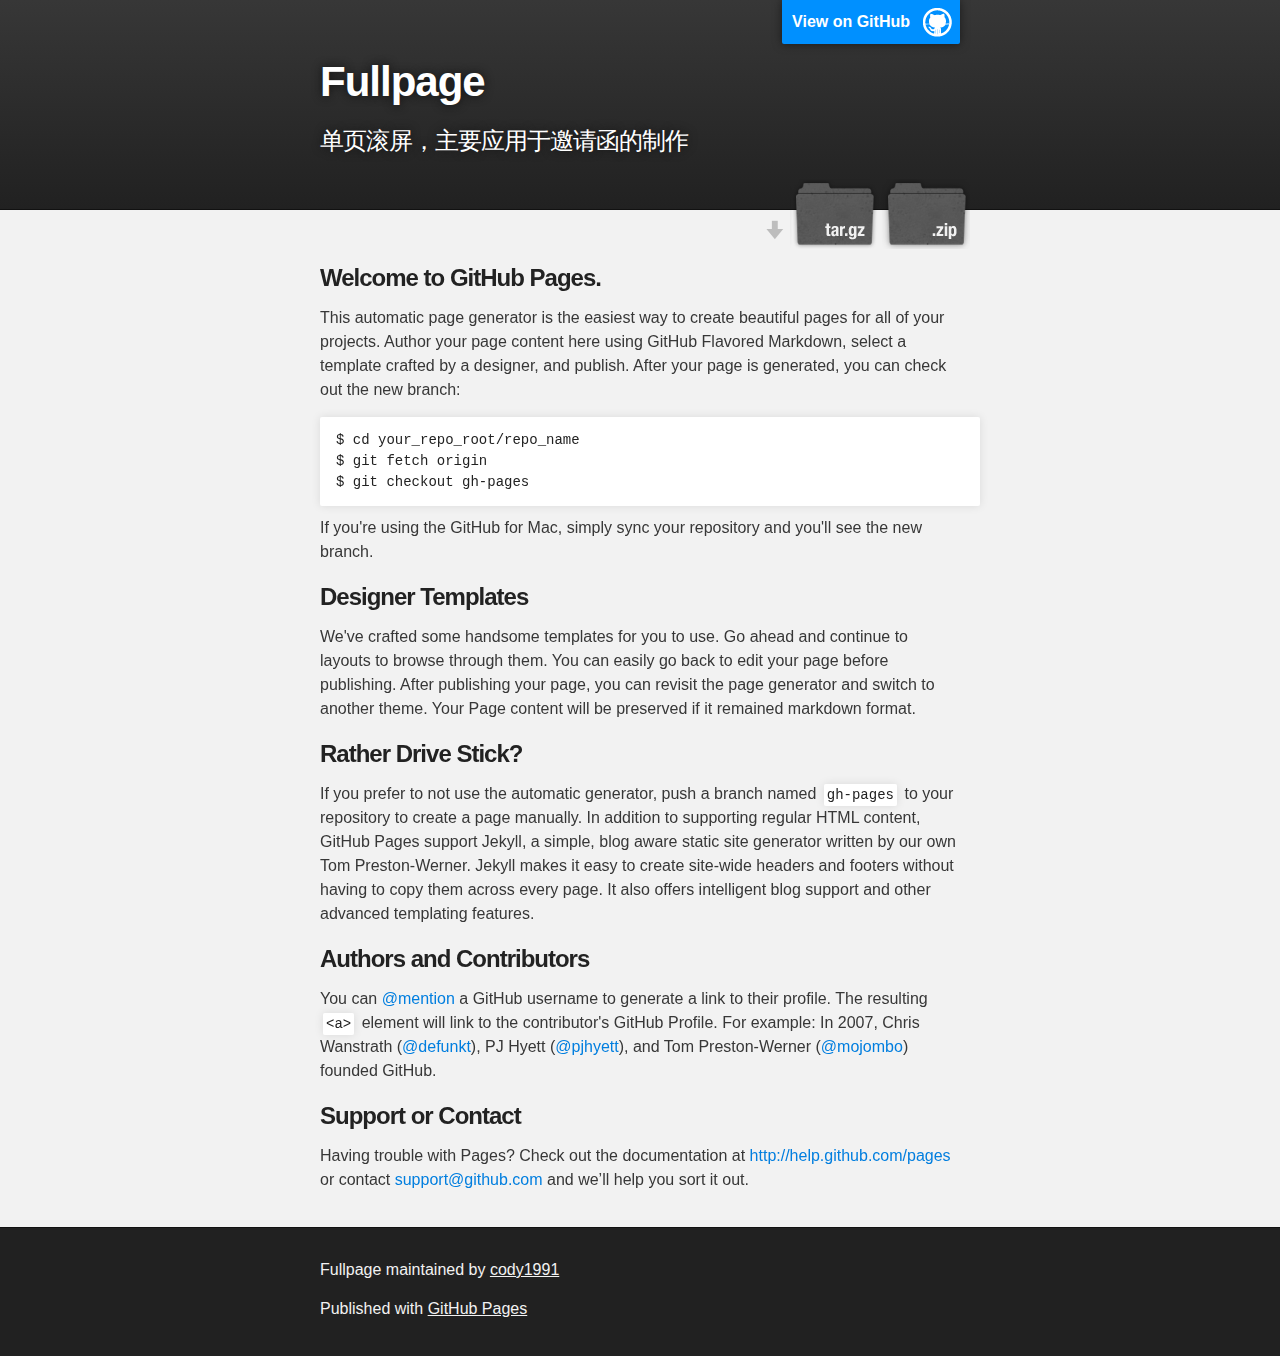
==== index.html @ 8fdb949c "Create gh-pages branch via GitHub" ====
<!DOCTYPE html>
<html>

  <head>
    <meta charset='utf-8'>
    <meta http-equiv="X-UA-Compatible" content="chrome=1">
    <meta name="description" content="Fullpage : 单页滚屏，主要应用于邀请函的制作">

    <link rel="stylesheet" type="text/css" media="screen" href="stylesheets/stylesheet.css">

    <title>Fullpage</title>
  </head>

  <body>

    <!-- HEADER -->
    <div id="header_wrap" class="outer">
        <header class="inner">
          <a id="forkme_banner" href="https://github.com/cody1991/fullpage">View on GitHub</a>

          <h1 id="project_title">Fullpage</h1>
          <h2 id="project_tagline">单页滚屏，主要应用于邀请函的制作</h2>

            <section id="downloads">
              <a class="zip_download_link" href="https://github.com/cody1991/fullpage/zipball/master">Download this project as a .zip file</a>
              <a class="tar_download_link" href="https://github.com/cody1991/fullpage/tarball/master">Download this project as a tar.gz file</a>
            </section>
        </header>
    </div>

    <!-- MAIN CONTENT -->
    <div id="main_content_wrap" class="outer">
      <section id="main_content" class="inner">
        <h3>
<a name="welcome-to-github-pages" class="anchor" href="#welcome-to-github-pages"><span class="octicon octicon-link"></span></a>Welcome to GitHub Pages.</h3>

<p>This automatic page generator is the easiest way to create beautiful pages for all of your projects. Author your page content here using GitHub Flavored Markdown, select a template crafted by a designer, and publish. After your page is generated, you can check out the new branch:</p>

<pre><code>$ cd your_repo_root/repo_name
$ git fetch origin
$ git checkout gh-pages
</code></pre>

<p>If you're using the GitHub for Mac, simply sync your repository and you'll see the new branch.</p>

<h3>
<a name="designer-templates" class="anchor" href="#designer-templates"><span class="octicon octicon-link"></span></a>Designer Templates</h3>

<p>We've crafted some handsome templates for you to use. Go ahead and continue to layouts to browse through them. You can easily go back to edit your page before publishing. After publishing your page, you can revisit the page generator and switch to another theme. Your Page content will be preserved if it remained markdown format.</p>

<h3>
<a name="rather-drive-stick" class="anchor" href="#rather-drive-stick"><span class="octicon octicon-link"></span></a>Rather Drive Stick?</h3>

<p>If you prefer to not use the automatic generator, push a branch named <code>gh-pages</code> to your repository to create a page manually. In addition to supporting regular HTML content, GitHub Pages support Jekyll, a simple, blog aware static site generator written by our own Tom Preston-Werner. Jekyll makes it easy to create site-wide headers and footers without having to copy them across every page. It also offers intelligent blog support and other advanced templating features.</p>

<h3>
<a name="authors-and-contributors" class="anchor" href="#authors-and-contributors"><span class="octicon octicon-link"></span></a>Authors and Contributors</h3>

<p>You can <a href="https://github.com/blog/821" class="user-mention">@mention</a> a GitHub username to generate a link to their profile. The resulting <code>&lt;a&gt;</code> element will link to the contributor's GitHub Profile. For example: In 2007, Chris Wanstrath (<a href="https://github.com/defunkt" class="user-mention">@defunkt</a>), PJ Hyett (<a href="https://github.com/pjhyett" class="user-mention">@pjhyett</a>), and Tom Preston-Werner (<a href="https://github.com/mojombo" class="user-mention">@mojombo</a>) founded GitHub.</p>

<h3>
<a name="support-or-contact" class="anchor" href="#support-or-contact"><span class="octicon octicon-link"></span></a>Support or Contact</h3>

<p>Having trouble with Pages? Check out the documentation at <a href="http://help.github.com/pages">http://help.github.com/pages</a> or contact <a href="mailto:support@github.com">support@github.com</a> and we’ll help you sort it out.</p>
      </section>
    </div>

    <!-- FOOTER  -->
    <div id="footer_wrap" class="outer">
      <footer class="inner">
        <p class="copyright">Fullpage maintained by <a href="https://github.com/cody1991">cody1991</a></p>
        <p>Published with <a href="http://pages.github.com">GitHub Pages</a></p>
      </footer>
    </div>

    

  </body>
</html>
---- stylesheets/stylesheet.css ----
/*******************************************************************************
Slate Theme for GitHub Pages
by Jason Costello, @jsncostello
*******************************************************************************/

@import url(pygment_trac.css);

/*******************************************************************************
MeyerWeb Reset
*******************************************************************************/

html, body, div, span, applet, object, iframe,
h1, h2, h3, h4, h5, h6, p, blockquote, pre,
a, abbr, acronym, address, big, cite, code,
del, dfn, em, img, ins, kbd, q, s, samp,
small, strike, strong, sub, sup, tt, var,
b, u, i, center,
dl, dt, dd, ol, ul, li,
fieldset, form, label, legend,
table, caption, tbody, tfoot, thead, tr, th, td,
article, aside, canvas, details, embed,
figure, figcaption, footer, header, hgroup,
menu, nav, output, ruby, section, summary,
time, mark, audio, video {
  margin: 0;
  padding: 0;
  border: 0;
  font: inherit;
  vertical-align: baseline;
}

/* HTML5 display-role reset for older browsers */
article, aside, details, figcaption, figure,
footer, header, hgroup, menu, nav, section {
  display: block;
}

ol, ul {
  list-style: none;
}

table {
  border-collapse: collapse;
  border-spacing: 0;
}

/*******************************************************************************
Theme Styles
*******************************************************************************/

body {
  box-sizing: border-box;
  color:#373737;
  background: #212121;
  font-size: 16px;
  font-family: 'Myriad Pro', Calibri, Helvetica, Arial, sans-serif;
  line-height: 1.5;
  -webkit-font-smoothing: antialiased;
}

h1, h2, h3, h4, h5, h6 {
  margin: 10px 0;
  font-weight: 700;
  color:#222222;
  font-family: 'Lucida Grande', 'Calibri', Helvetica, Arial, sans-serif;
  letter-spacing: -1px;
}

h1 {
  font-size: 36px;
  font-weight: 700;
}

h2 {
  padding-bottom: 10px;
  font-size: 32px;
  background: url('../images/bg_hr.png') repeat-x bottom;
}

h3 {
  font-size: 24px;
}

h4 {
  font-size: 21px;
}

h5 {
  font-size: 18px;
}

h6 {
  font-size: 16px;
}

p {
  margin: 10px 0 15px 0;
}

footer p {
  color: #f2f2f2;
}

a {
  text-decoration: none;
  color: #007edf;
  text-shadow: none;

  transition: color 0.5s ease;
  transition: text-shadow 0.5s ease;
  -webkit-transition: color 0.5s ease;
  -webkit-transition: text-shadow 0.5s ease;
  -moz-transition: color 0.5s ease;
  -moz-transition: text-shadow 0.5s ease;
  -o-transition: color 0.5s ease;
  -o-transition: text-shadow 0.5s ease;
  -ms-transition: color 0.5s ease;
  -ms-transition: text-shadow 0.5s ease;
}

a:hover, a:focus {text-decoration: underline;}

footer a {
  color: #F2F2F2;
  text-decoration: underline;
}

em {
  font-style: italic;
}

strong {
  font-weight: bold;
}

img {
  position: relative;
  margin: 0 auto;
  max-width: 739px;
  padding: 5px;
  margin: 10px 0 10px 0;
  border: 1px solid #ebebeb;

  box-shadow: 0 0 5px #ebebeb;
  -webkit-box-shadow: 0 0 5px #ebebeb;
  -moz-box-shadow: 0 0 5px #ebebeb;
  -o-box-shadow: 0 0 5px #ebebeb;
  -ms-box-shadow: 0 0 5px #ebebeb;
}

p img {
  display: inline;
  margin: 0;
  padding: 0;
  vertical-align: middle;
  text-align: center;
  border: none;
}

pre, code {
  width: 100%;
  color: #222;
  background-color: #fff;

  font-family: Monaco, "Bitstream Vera Sans Mono", "Lucida Console", Terminal, monospace;
  font-size: 14px;

  border-radius: 2px;
  -moz-border-radius: 2px;
  -webkit-border-radius: 2px;
}

pre {
  width: 100%;
  padding: 10px;
  box-shadow: 0 0 10px rgba(0,0,0,.1);
  overflow: auto;
}

code {
  padding: 3px;
  margin: 0 3px;
  box-shadow: 0 0 10px rgba(0,0,0,.1);
}

pre code {
  display: block;
  box-shadow: none;
}

blockquote {
  color: #666;
  margin-bottom: 20px;
  padding: 0 0 0 20px;
  border-left: 3px solid #bbb;
}


ul, ol, dl {
  margin-bottom: 15px
}

ul {
  list-style: inside;
  padding-left: 20px;
}

ol {
  list-style: decimal inside;
  padding-left: 20px;
}

dl dt {
  font-weight: bold;
}

dl dd {
  padding-left: 20px;
  font-style: italic;
}

dl p {
  padding-left: 20px;
  font-style: italic;
}

hr {
  height: 1px;
  margin-bottom: 5px;
  border: none;
  background: url('../images/bg_hr.png') repeat-x center;
}

table {
  border: 1px solid #373737;
  margin-bottom: 20px;
  text-align: left;
 }

th {
  font-family: 'Lucida Grande', 'Helvetica Neue', Helvetica, Arial, sans-serif;
  padding: 10px;
  background: #373737;
  color: #fff;
 }

td {
  padding: 10px;
  border: 1px solid #373737;
 }

form {
  background: #f2f2f2;
  padding: 20px;
}

/*******************************************************************************
Full-Width Styles
*******************************************************************************/

.outer {
  width: 100%;
}

.inner {
  position: relative;
  max-width: 640px;
  padding: 20px 10px;
  margin: 0 auto;
}

#forkme_banner {
  display: block;
  position: absolute;
  top:0;
  right: 10px;
  z-index: 10;
  padding: 10px 50px 10px 10px;
  color: #fff;
  background: url('../images/blacktocat.png') #0090ff no-repeat 95% 50%;
  font-weight: 700;
  box-shadow: 0 0 10px rgba(0,0,0,.5);
  border-bottom-left-radius: 2px;
  border-bottom-right-radius: 2px;
}

#header_wrap {
  background: #212121;
  background: -moz-linear-gradient(top, #373737, #212121);
  background: -webkit-linear-gradient(top, #373737, #212121);
  background: -ms-linear-gradient(top, #373737, #212121);
  background: -o-linear-gradient(top, #373737, #212121);
  background: linear-gradient(top, #373737, #212121);
}

#header_wrap .inner {
  padding: 50px 10px 30px 10px;
}

#project_title {
  margin: 0;
  color: #fff;
  font-size: 42px;
  font-weight: 700;
  text-shadow: #111 0px 0px 10px;
}

#project_tagline {
  color: #fff;
  font-size: 24px;
  font-weight: 300;
  background: none;
  text-shadow: #111 0px 0px 10px;
}

#downloads {
  position: absolute;
  width: 210px;
  z-index: 10;
  bottom: -40px;
  right: 0;
  height: 70px;
  background: url('../images/icon_download.png') no-repeat 0% 90%;
}

.zip_download_link {
  display: block;
  float: right;
  width: 90px;
  height:70px;
  text-indent: -5000px;
  overflow: hidden;
  background: url(../images/sprite_download.png) no-repeat bottom left;
}

.tar_download_link {
  display: block;
  float: right;
  width: 90px;
  height:70px;
  text-indent: -5000px;
  overflow: hidden;
  background: url(../images/sprite_download.png) no-repeat bottom right;
  margin-left: 10px;
}

.zip_download_link:hover {
  background: url(../images/sprite_download.png) no-repeat top left;
}

.tar_download_link:hover {
  background: url(../images/sprite_download.png) no-repeat top right;
}

#main_content_wrap {
  background: #f2f2f2;
  border-top: 1px solid #111;
  border-bottom: 1px solid #111;
}

#main_content {
  padding-top: 40px;
}

#footer_wrap {
  background: #212121;
}



/*******************************************************************************
Small Device Styles
*******************************************************************************/

@media screen and (max-width: 480px) {
  body {
    font-size:14px;
  }

  #downloads {
    display: none;
  }

  .inner {
    min-width: 320px;
    max-width: 480px;
  }

  #project_title {
  font-size: 32px;
  }

  h1 {
    font-size: 28px;
  }

  h2 {
    font-size: 24px;
  }

  h3 {
    font-size: 21px;
  }

  h4 {
    font-size: 18px;
  }

  h5 {
    font-size: 14px;
  }

  h6 {
    font-size: 12px;
  }

  code, pre {
    min-width: 320px;
    max-width: 480px;
    font-size: 11px;
  }

}
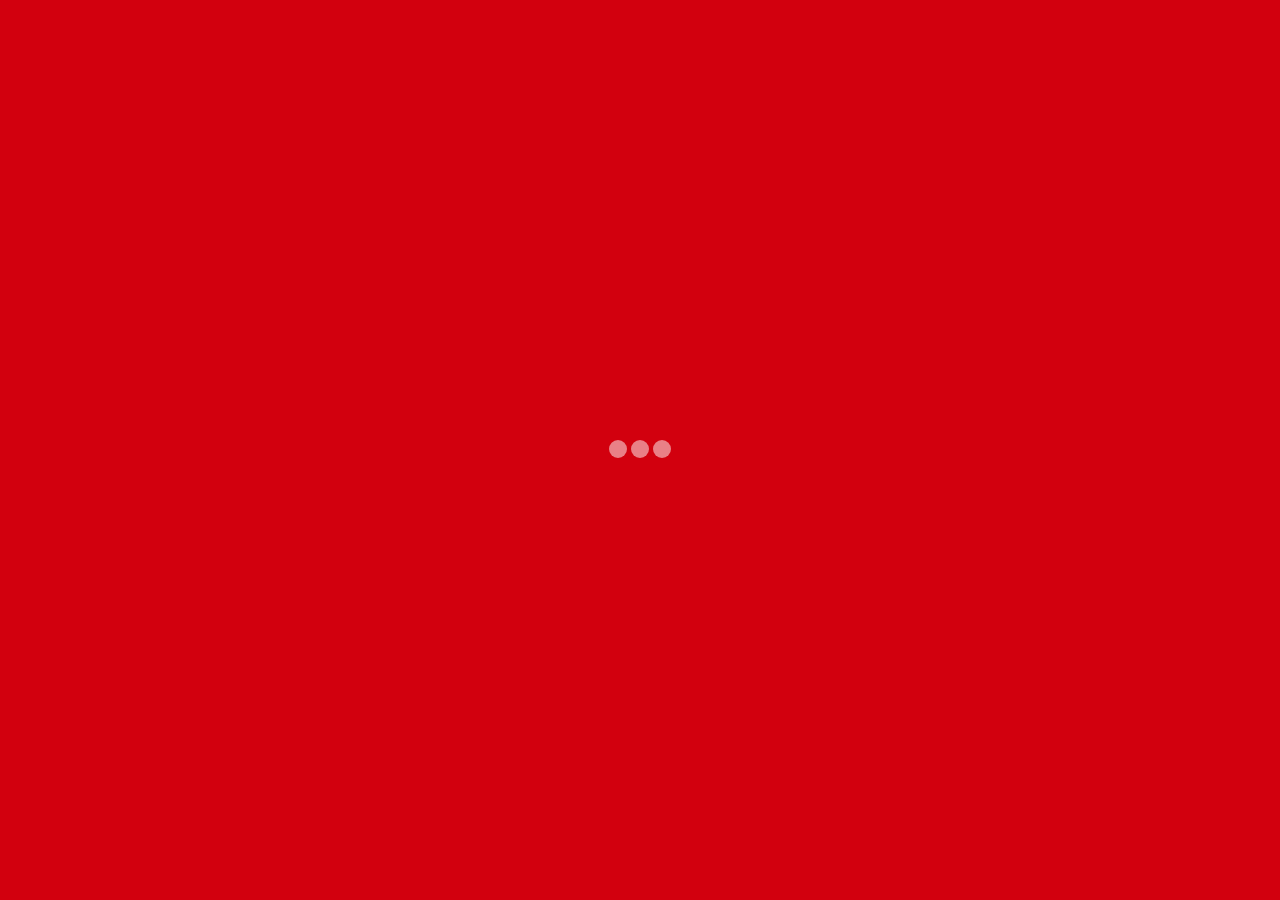
==== commit 60f40dd8: "init" ====
--- a/index.html
+++ b/index.html
@@ -1,79 +1,63 @@
 <!DOCTYPE html>
 <html>
 
-  <head>
-    <meta charset='utf-8'>
-    <meta http-equiv="X-UA-Compatible" content="chrome=1">
-    <meta name="description" content="Fullpage : 单页滚屏，主要应用于邀请函的制作">
+<head>
+    <meta charset="utf-8" />
+    <title>fullpage invite</title>
+    <meta name="viewport" content="width=device-width, initial-scale=1.0, minimum-scale=1.0, maximum-scale=1.0, user-scalable=1">
+    <meta content="telephone=no" name="format-detection" />
+    <link rel="stylesheet" type="text/css" href="css/jquery.fullPage.css" />
+    <link rel="stylesheet" type="text/css" href="css/style.css">
+</head>
 
-    <link rel="stylesheet" type="text/css" media="screen" href="stylesheets/stylesheet.css">
+<body>
 
-    <title>Fullpage</title>
-  </head>
+    <div class="loading">
+        <div class="spinner spinner7">
+            <div class="bounce1"></div>
+            <div class="bounce2"></div>
+            <div class="bounce3"></div>
+        </div>
+    </div>
+    <div id="fullpage">
+        <div class="music_control play">
+            <p class="music_state">开启</p>
+            <span class="music_icon"></span>
+        </div>
+        <div class="swipe_tip">
+            <p></p>
+        </div>
 
-  <body>
+        <!-- 首页 -->
+        <div class="section" id="section1">
+            <h1>Section 1</h1>
+        </div>
 
-    <!-- HEADER -->
-    <div id="header_wrap" class="outer">
-        <header class="inner">
-          <a id="forkme_banner" href="https://github.com/cody1991/fullpage">View on GitHub</a>
 
-          <h1 id="project_title">Fullpage</h1>
-          <h2 id="project_tagline">单页滚屏，主要应用于邀请函的制作</h2>
+        <div class="section" id="section2">
+            <div class="slide" id="slide1">
+                <h1>Slide 1</h1>
+            </div>
+            <div class="slide" id="slide2">
+                <h1>Slide 2</h1>
+            </div>
+            <div class="slide" id="slide3">
+                <h1>Slide 3</h1>
+            </div>
+        </div>
 
-            <section id="downloads">
-              <a class="zip_download_link" href="https://github.com/cody1991/fullpage/zipball/master">Download this project as a .zip file</a>
-              <a class="tar_download_link" href="https://github.com/cody1991/fullpage/tarball/master">Download this project as a tar.gz file</a>
-            </section>
-        </header>
+        <div class="section" id="section3">
+            <h1>Section 3</h1>
+        </div>
+
+
+
+        <audio src="Secret_Base.mp3" id="bgm"></audio>
     </div>
+    <script src="http://www.playwx.com/hd/static/common/js/jquery-1.10.2.min.js"></script>
+    <script src="js/jquery.easings.min.js"></script>
+    <script src="js/jquery.fullPage.min.js"></script>
+    <script src="js/common.js"></script>
+</body>
 
-    <!-- MAIN CONTENT -->
-    <div id="main_content_wrap" class="outer">
-      <section id="main_content" class="inner">
-        <h3>
-<a name="welcome-to-github-pages" class="anchor" href="#welcome-to-github-pages"><span class="octicon octicon-link"></span></a>Welcome to GitHub Pages.</h3>
-
-<p>This automatic page generator is the easiest way to create beautiful pages for all of your projects. Author your page content here using GitHub Flavored Markdown, select a template crafted by a designer, and publish. After your page is generated, you can check out the new branch:</p>
-
-<pre><code>$ cd your_repo_root/repo_name
-$ git fetch origin
-$ git checkout gh-pages
-</code></pre>
-
-<p>If you're using the GitHub for Mac, simply sync your repository and you'll see the new branch.</p>
-
-<h3>
-<a name="designer-templates" class="anchor" href="#designer-templates"><span class="octicon octicon-link"></span></a>Designer Templates</h3>
-
-<p>We've crafted some handsome templates for you to use. Go ahead and continue to layouts to browse through them. You can easily go back to edit your page before publishing. After publishing your page, you can revisit the page generator and switch to another theme. Your Page content will be preserved if it remained markdown format.</p>
-
-<h3>
-<a name="rather-drive-stick" class="anchor" href="#rather-drive-stick"><span class="octicon octicon-link"></span></a>Rather Drive Stick?</h3>
-
-<p>If you prefer to not use the automatic generator, push a branch named <code>gh-pages</code> to your repository to create a page manually. In addition to supporting regular HTML content, GitHub Pages support Jekyll, a simple, blog aware static site generator written by our own Tom Preston-Werner. Jekyll makes it easy to create site-wide headers and footers without having to copy them across every page. It also offers intelligent blog support and other advanced templating features.</p>
-
-<h3>
-<a name="authors-and-contributors" class="anchor" href="#authors-and-contributors"><span class="octicon octicon-link"></span></a>Authors and Contributors</h3>
-
-<p>You can <a href="https://github.com/blog/821" class="user-mention">@mention</a> a GitHub username to generate a link to their profile. The resulting <code>&lt;a&gt;</code> element will link to the contributor's GitHub Profile. For example: In 2007, Chris Wanstrath (<a href="https://github.com/defunkt" class="user-mention">@defunkt</a>), PJ Hyett (<a href="https://github.com/pjhyett" class="user-mention">@pjhyett</a>), and Tom Preston-Werner (<a href="https://github.com/mojombo" class="user-mention">@mojombo</a>) founded GitHub.</p>
-
-<h3>
-<a name="support-or-contact" class="anchor" href="#support-or-contact"><span class="octicon octicon-link"></span></a>Support or Contact</h3>
-
-<p>Having trouble with Pages? Check out the documentation at <a href="http://help.github.com/pages">http://help.github.com/pages</a> or contact <a href="mailto:support@github.com">support@github.com</a> and we’ll help you sort it out.</p>
-      </section>
-    </div>
-
-    <!-- FOOTER  -->
-    <div id="footer_wrap" class="outer">
-      <footer class="inner">
-        <p class="copyright">Fullpage maintained by <a href="https://github.com/cody1991">cody1991</a></p>
-        <p>Published with <a href="http://pages.github.com">GitHub Pages</a></p>
-      </footer>
-    </div>
-
-    
-
-  </body>
 </html>
--- a/css/style.css
+++ b/css/style.css
@@ -0,0 +1,299 @@
+/*
+    reset
+*/
+
+html, body, div, span, applet, object, iframe, h1, h2, h3, h4, h5, h6, p, blockquote, pre, a, abbr, acronym, address, big, cite, code, del, dfn, em, img, ins, kbd, q, s, samp, small, strike, strong, sub, sup, tt, var, b, u, i, center, dl, dt, dd, ol, ul, li, fieldset, form, label, legend, table, caption, tbody, tfoot, thead, tr, th, td, article, aside, canvas, details, embed, figure, figcaption, footer, header, hgroup, menu, nav, output, ruby, section, summary, time, mark, audio, video {
+    margin: 0;
+    padding: 0;
+    border: 0;
+    font-size: 100%;
+    font: inherit;
+    vertical-align: baseline;
+    -webkit-tap-highlight-color: rgba(0, 0, 0, 0);
+}
+article, aside, details, figcaption, figure, footer, header, hgroup, menu, nav, section {
+    display: block;
+}
+body {
+    line-height: 1;
+}
+html {
+    -webkit-text-size-adjust: none;
+}
+ol, ul {
+    list-style: none;
+}
+blockquote, q {
+    quotes: none;
+}
+blockquote:before, blockquote:after, q:before, q:after {
+    content: '';
+    content: none;
+}
+table {
+    border-collapse: collapse;
+    border-spacing: 0;
+}
+img {
+    border: 0;
+    max-width: 100% !important;
+    height: auto !important;
+}
+a {
+    text-decoration: none;
+}
+/*
+    修复部分手机不支持border-radius百分比
+*/
+
+.fp-controlArrow {
+    display: none;
+}
+#fp-nav.right {
+    right: 0;
+}
+#fp-nav span, .fp-slidesNav span {
+    -webkit-border-radius: 100px;
+    -moz-border-radius: 100px;
+    border-radius: 100px;
+}
+.fp-slidesNav.bottom {
+    bottom: 40px;
+}
+.swipe_tip {
+    position: fixed;
+    bottom: 0;
+    left: 50%;
+    width: 50px;
+    height: 50px;
+    margin-left: -25px;
+    z-index: 999999;
+}
+.swipe_tip p {
+    position: absolute;
+    top: 50%;
+    left: 50%;
+    margin: -7px 0 0 -14px;
+    width: 25px;
+    height: 14px;
+    background: url(../images/swipe_tip.png) no-repeat left top;
+    background-size: 100% 100%;
+    -webkit-animation: start 1.5s infinite ease-in-out;
+}
+@-webkit-keyframes start {
+    0%, 30% {
+        opacity: 0;
+        -webkit-transform: translate(0, 10px);
+    }
+    60% {
+        opacity: 1;
+        -webkit-transform: translate(0, 0);
+    }
+    100% {
+        opacity: 0;
+        -webkit-transform: translate(0, -8px);
+    }
+}
+body, html {
+    height: 100%;
+    width: 100%;
+}
+/*
+    定制邀请函
+*/
+/*动画库*/
+
+@-webkit-keyframes fadeInBottom {
+    0% {
+        opacity: 0;
+        -webkit-transform: translateY(2000px);
+    }
+    100% {
+        opacity: 1;
+        -webkit-transform: translateY(0);
+    }
+}
+@-webkit-keyframes bounceInLeft {
+    0% {
+        opacity: 0;
+        -webkit-transform: translateX(-2000px);
+    }
+    60% {
+        -webkit-transform: translateX(30px);
+    }
+    80% {
+        -webkit-transform: translateX(-10px);
+    }
+    100% {
+        opacity: 1;
+        -webkit-transform: translateX(0);
+    }
+}
+@-webkit-keyframes fadeInLeft {
+    0% {
+        -webkit-transform: translateX(-45px);
+        opacity: 0;
+    }
+    50% {
+        -webkit-transform: translateX(0);
+        opacity: 1;
+    }
+    99% {
+        opacity: 1;
+    }
+    100% {
+        -webkit-transform: translateX(-45px);
+        opacity: 0;
+    }
+}
+/*控制音乐*/
+
+.music_control {
+    z-index: 999999;
+    position: fixed;
+    width: 70px;
+    height: 30px;
+    top: 10px;
+    right: 10px;
+    font-size: 16px;
+    overflow: hidden;
+}
+.music_control .music_state {
+    color: #fff;
+    height: 30px;
+    line-height: 30px;
+    vertical-align: middle;
+    display: inline-block;
+    float: left;
+    opacity: 0;
+    margin-left: 5px;
+}
+.music_control .music_icon {
+    float: right;
+    vertical-align: middle;
+    width: 30px;
+    display: inline-block;
+    height: 30px;
+    line-height: 30px;
+    background: url(../images/music.png) no-repeat left top;
+    background-size: 100% 100%;
+}
+.music_control .music_state.fadeIn {
+    -webkit-animation: mfadeInLeft 1s ease-in-out both;
+}
+@-webkit-keyframes mfadeInLeft {
+    0% {
+        -webkit-transform: translateX(-45px);
+        opacity: 0;
+    }
+    50% {
+        -webkit-transform: translateX(0);
+        opacity: 1;
+    }
+    99% {
+        opacity: 1;
+    }
+    100% {
+        -webkit-transform: translateX(-45px);
+        opacity: 0;
+    }
+}
+.music_control.play .music_icon {
+    -webkit-animation: rotate 1s linear both infinite;
+}
+@-webkit-keyframes rotate {
+    0% {
+        -webkit-transform: rotate(0);
+    }
+    100% {
+        -webkit-transform: rotate(360deg);
+    }
+}
+/*设为display:none 否则在某些手机会显示空白条*/
+
+#bgm {
+    display: none;
+}
+/*加载页面样式*/
+
+.loading {
+    background: #d2000e;
+    position: absolute;
+    z-index: 9999999999;
+    width: 100%;
+    height: 100%;
+}
+.loading .spinner7 {
+    position: absolute;
+    top: 50%;
+    left: 50%;
+    margin-top: -10px;
+    margin-left: -35px;
+    width: 70px;
+    text-align: center;
+}
+.loading .spinner7 > div {
+    width: 18px;
+    height: 18px;
+    background-color: rgba(255, 255, 255, 0.5);
+    border-radius: 100%;
+    display: inline-block;
+    -webkit-animation: bouncedelay 1.4s infinite ease-in-out both;
+    animation: bouncedelay 1.4s infinite ease-in-out both;
+}
+.loading .spinner7 .bounce1 {
+    -webkit-animation-delay: -0.32s;
+    animation-delay: -0.32s;
+}
+.loading .spinner7 .bounce2 {
+    -webkit-animation-delay: -0.16s;
+    animation-delay: -0.16s;
+}
+@-webkit-keyframes bouncedelay {
+    0%, 80%, 100% {
+        -webkit-transform: scale(0.0);
+    }
+    40% {
+        -webkit-transform: scale(1.0);
+    }
+}
+/*section，每个页面的样式设定*/
+
+#section1 {
+    background: url(../images/bg1.jpg);
+    background-size: 100% 100%;
+}
+#section2 #slide1 {
+    background: url(../images/bg2.jpg);
+    background-size: 100% 100%;
+}
+#section2 #slide2 {
+    background: url(../images/bg3.jpg);
+    background-size: 100% 100%;
+}
+#section2 #slide3 {
+    background: url(../images/bg4.jpg);
+    background-size: 100% 100%;
+}
+#section3 {
+    background: url(../images/bg5.jpg);
+    background-size: 100% 100%;
+}
+.section, .slide {
+    position: relative;
+}
+.section h1 {
+    color: #fff;
+    position: absolute;
+    left: 0;
+    right: 0;
+    text-align: center;
+    top: 50%;
+    margin-top: -10px;
+}
+.section.active > h1 {
+    -webkit-animation: bounceInLeft 2s 0.3s ease both;
+}
+.section.active .slide.active > h1 {
+    -webkit-animation: bounceInLeft 2s 0.3s ease both;
+}
